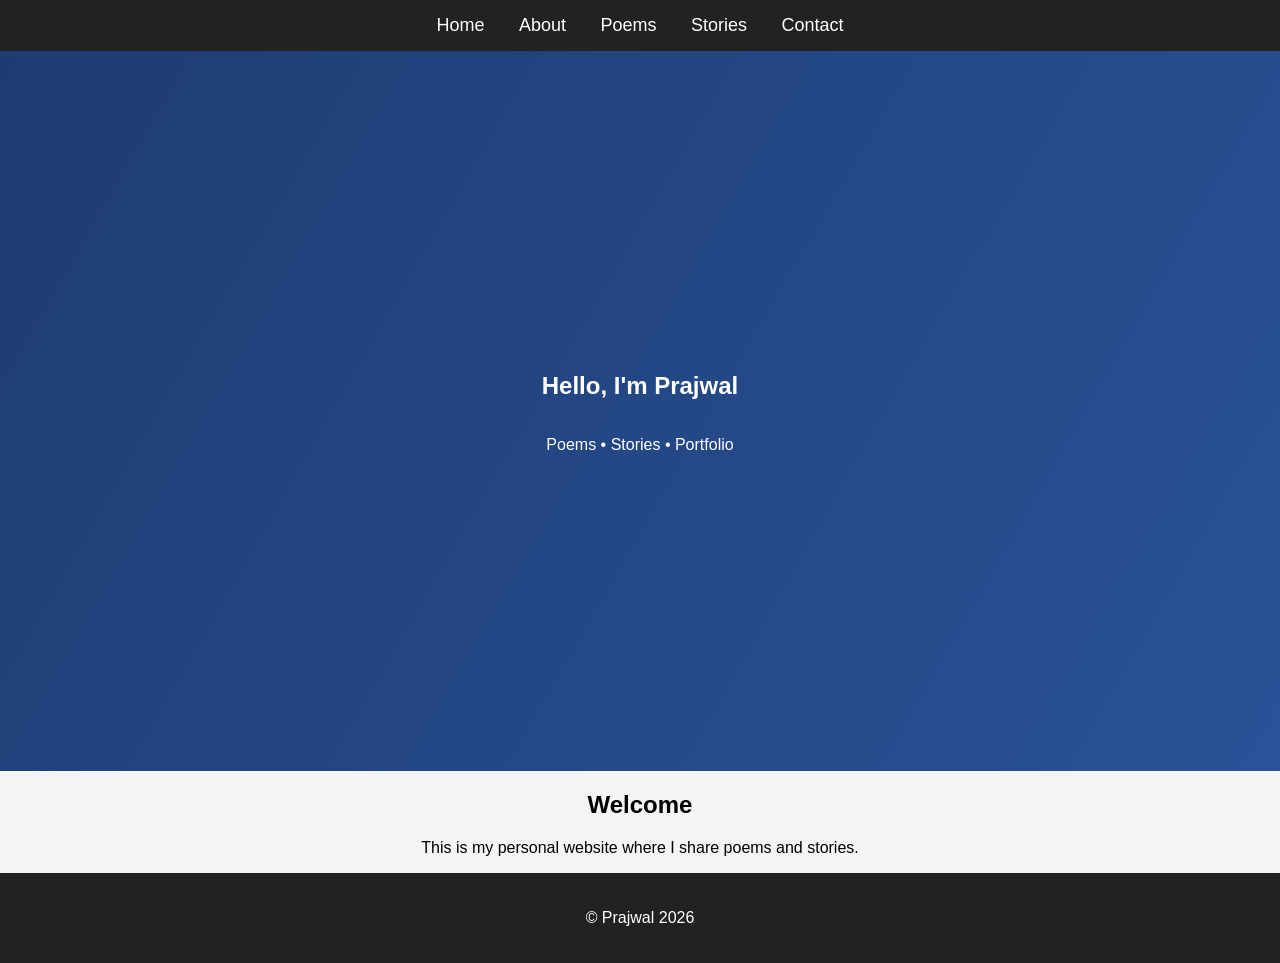
==== index.html @ 23731c1b "Add files via upload" ====
<!DOCTYPE html>
<html>

<head>

<title>Prajwal Portfolio</title>

<meta name="viewport" content="width=device-width, initial-scale=1.0">

<link rel="stylesheet" href="style.css">

</head>

<body>

<nav>

<a href="index.html">Home</a>
<a href="about.html">About</a>
<a href="poems.html">Poems</a>
<a href="stories.html">Stories</a>
<a href="contact.html">Contact</a>

</nav>

<section class="hero">

<h1>Hello, I'm Prajwal</h1>

<p>Poems • Stories • Portfolio</p>

</section>

<section>

<h2>Welcome</h2>

<p>This is my personal website where I share poems and stories.</p>

</section>

<footer>

<p>© Prajwal 2026</p>

</footer>

<script src="script.js"></script>

</body>

</html>
---- style.css ----
body{
font-family:Arial;
margin:0;
text-align:center;
background:#f4f4f4;
}

nav{
background:#222;
padding:15px;
}

nav a{
color:white;
margin:15px;
text-decoration:none;
font-size:18px;
}

nav a:hover{
color:yellow;
}

.hero{
height:80vh;
display:flex;
flex-direction:column;
justify-content:center;
align-items:center;
background:linear-gradient(120deg,#1e3c72,#2a5298);
color:white;
}

footer{
background:#222;
color:white;
padding:20px;
}
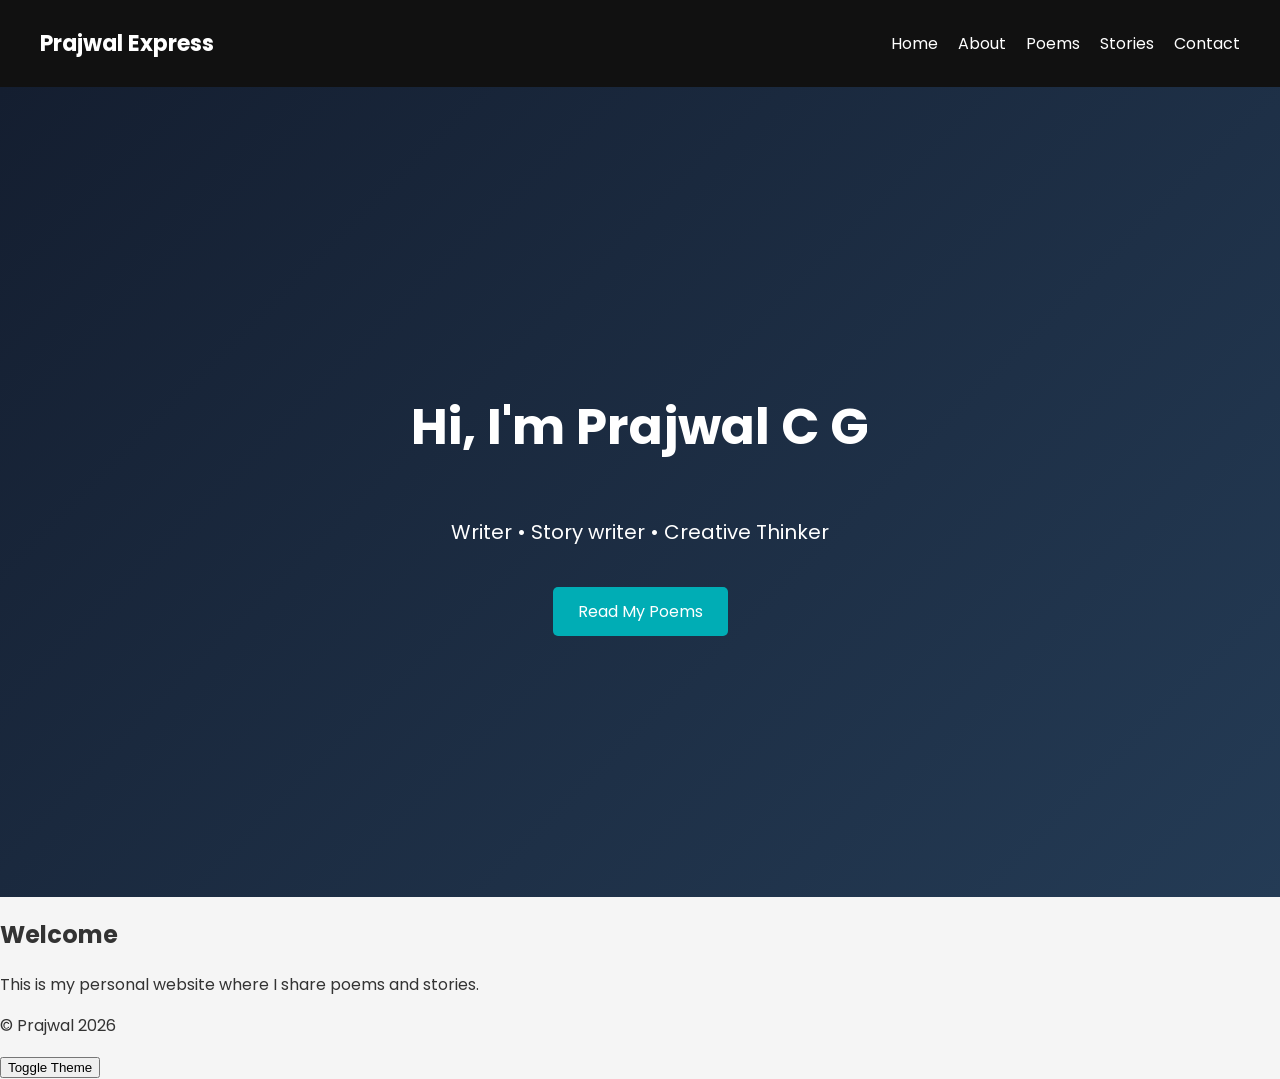
==== commit f9ed88cc: "Add files via upload" ====
--- a/index.html
+++ b/index.html
@@ -9,28 +9,37 @@
 
 <link rel="stylesheet" href="style.css">
 
+<link href="https://fonts.googleapis.com/css2?family=Poppins:wght@300;400;600&display=swap" rel="stylesheet">
+
 </head>
 
 <body>
 
-<nav>
+<nav class="navbar">
 
-<a href="index.html">Home</a>
-<a href="about.html">About</a>
-<a href="poems.html">Poems</a>
-<a href="stories.html">Stories</a>
-<a href="contact.html">Contact</a>
+<div class="logo">Prajwal Express</div>
+
+<ul class="nav-links">
+
+<li><a href="index.html">Home</a></li>
+<li><a href="about.html">About</a></li>
+<li><a href="poems.html">Poems</a></li>
+<li><a href="stories.html">Stories</a></li>
+<li><a href="contact.html">Contact</a></li>
+
+</ul>
 
 </nav>
 
 <section class="hero">
 
-<h1>Hello, I'm Prajwal</h1>
+<h1>Hi, I'm Prajwal C G </h1>
 
-<p>Poems • Stories • Portfolio</p>
+<p>Writer • Story writer • Creative Thinker</p>
+
+<a href="poems.html" class="btn">Read My Poems</a>
 
 </section>
-
 <section>
 
 <h2>Welcome</h2>
@@ -44,9 +53,9 @@
 <p>© Prajwal 2026</p>
 
 </footer>
-
+<button onclick="toggleTheme()">Toggle Theme</button>
 <script src="script.js"></script>
 
 </body>
 
-</html>+</html>
--- a/style.css
+++ b/style.css
@@ -1,38 +1,117 @@
 body{
-font-family:Arial;
+font-family:'Poppins',sans-serif;
 margin:0;
-text-align:center;
-background:#f4f4f4;
+background:#f5f5f5;
+color:#333;
 }
 
-nav{
-background:#222;
-padding:15px;
+/* Navbar */
+
+.navbar{
+display:flex;
+justify-content:space-between;
+align-items:center;
+background:#111;
+padding:15px 40px;
+position:sticky;
+top:0;
+z-index:1000;
+}
+.logo{
+color:white;
+font-size:22px;
+font-weight:bold;
 }
 
-nav a{
-color:white;
-margin:15px;
-text-decoration:none;
-font-size:18px;
+.nav-links{
+list-style:none;
+display:flex;
 }
 
-nav a:hover{
-color:yellow;
+.nav-links li{
+margin-left:20px;
 }
 
+.nav-links a{
+color:white;
+text-decoration:none;
+font-size:16px;
+}
+
+.nav-links a:hover{
+color:#00adb5;
+}
+
+/* Hero */
+
 .hero{
-height:80vh;
+height:90vh;
 display:flex;
 flex-direction:column;
 justify-content:center;
 align-items:center;
-background:linear-gradient(120deg,#1e3c72,#2a5298);
+text-align:center;
+background:linear-gradient(135deg,#141e30,#243b55);
 color:white;
 }
 
-footer{
-background:#222;
+.hero h1{
+font-size:50px;
+}
+
+.hero p{
+font-size:20px;
+margin-top:10px;
+}
+
+/* Button */
+
+.btn{
+margin-top:20px;
+padding:12px 25px;
+background:#00adb5;
 color:white;
+text-decoration:none;
+border-radius:5px;
+transition:0.3s;
+}
+
+.btn:hover{
+background:#008c92;
+transform:scale(1.05);
+}
+.card{
+background:white;
 padding:20px;
+margin:20px;
+border-radius:10px;
+box-shadow:0 5px 15px rgba(0,0,0,0.1);
+width:300px;
+}
+.hero{
+animation:fade 1.5s ease-in;
+}
+
+@keyframes fade{
+from{opacity:0; transform:translateY(20px);}
+to{opacity:1; transform:translateY(0);}
+}
+.dark{
+background:#121212;
+color:white;
+}
+@media (max-width:768px){
+
+.navbar{
+flex-direction:column;
+}
+
+.nav-links{
+flex-direction:column;
+}
+
+.hero h1{
+font-size:32px;
+}
+
 }
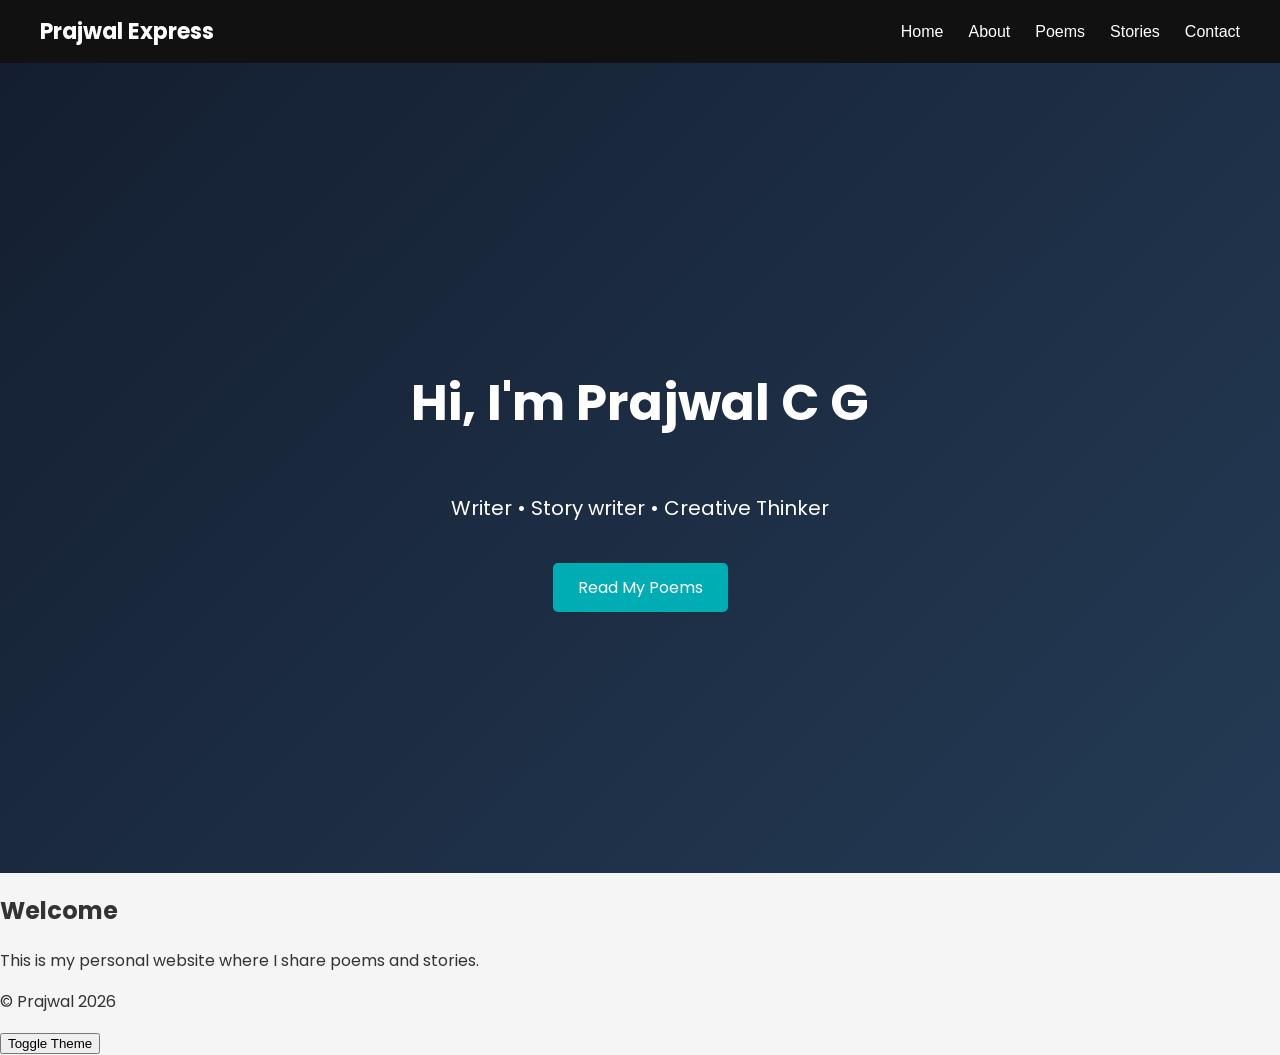
==== commit f85918b9: "Add files via upload" ====
--- a/index.html
+++ b/index.html
@@ -20,13 +20,11 @@
 <div class="logo">Prajwal Express</div>
 
 <ul class="nav-links">
-
 <li><a href="index.html">Home</a></li>
 <li><a href="about.html">About</a></li>
 <li><a href="poems.html">Poems</a></li>
 <li><a href="stories.html">Stories</a></li>
 <li><a href="contact.html">Contact</a></li>
-
 </ul>
 
 </nav>
--- a/style.css
+++ b/style.css
@@ -3,6 +3,13 @@
 margin:0;
 background:#f5f5f5;
 color:#333;
+
+body{
+font-family:'Poppins',sans-serif;
+margin:0;
+background:#f5f5f5;
+color:#333;
+}
 }
 
 /* Navbar */
@@ -23,23 +30,30 @@
 font-weight:bold;
 }
 
+.navbar{
+display:flex;
+justify-content:space-between;
+align-items:center;
+background:#111;
+padding:15px 40px;
+}
 .nav-links{
+display:flex;
 list-style:none;
-display:flex;
+gap:25px;
+margin:0;
+padding:0;
 }
 
 .nav-links li{
-margin-left:20px;
+list-style:none;
 }
 
 .nav-links a{
 color:white;
 text-decoration:none;
 font-size:16px;
-}
-
-.nav-links a:hover{
-color:#00adb5;
+font-weight:500;
 }
 
 /* Hero */
@@ -114,4 +128,9 @@
 font-size:32px;
 }
 
+}
+.logo{
+color:white;
+font-size:22px;
+font-weight:bold;
 }
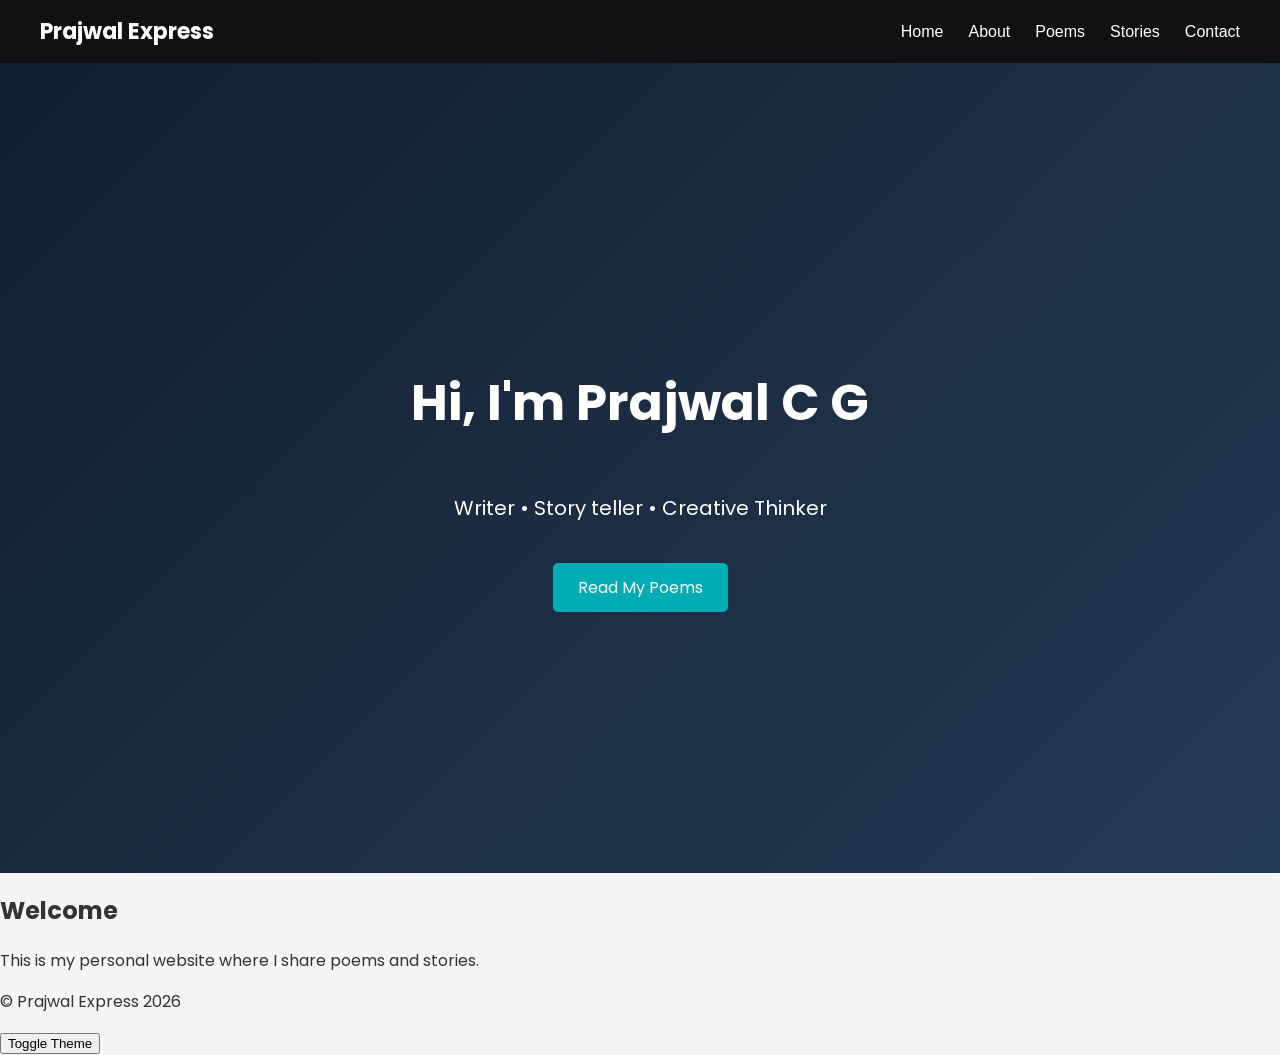
==== commit 6573a192: "Add files via upload" ====
--- a/index.html
+++ b/index.html
@@ -33,7 +33,7 @@
 
 <h1>Hi, I'm Prajwal C G </h1>
 
-<p>Writer • Story writer • Creative Thinker</p>
+<p>Writer • Story teller • Creative Thinker</p>
 
 <a href="poems.html" class="btn">Read My Poems</a>
 
@@ -48,7 +48,7 @@
 
 <footer>
 
-<p>© Prajwal 2026</p>
+<p>© Prajwal Express 2026</p>
 
 </footer>
 <button onclick="toggleTheme()">Toggle Theme</button>
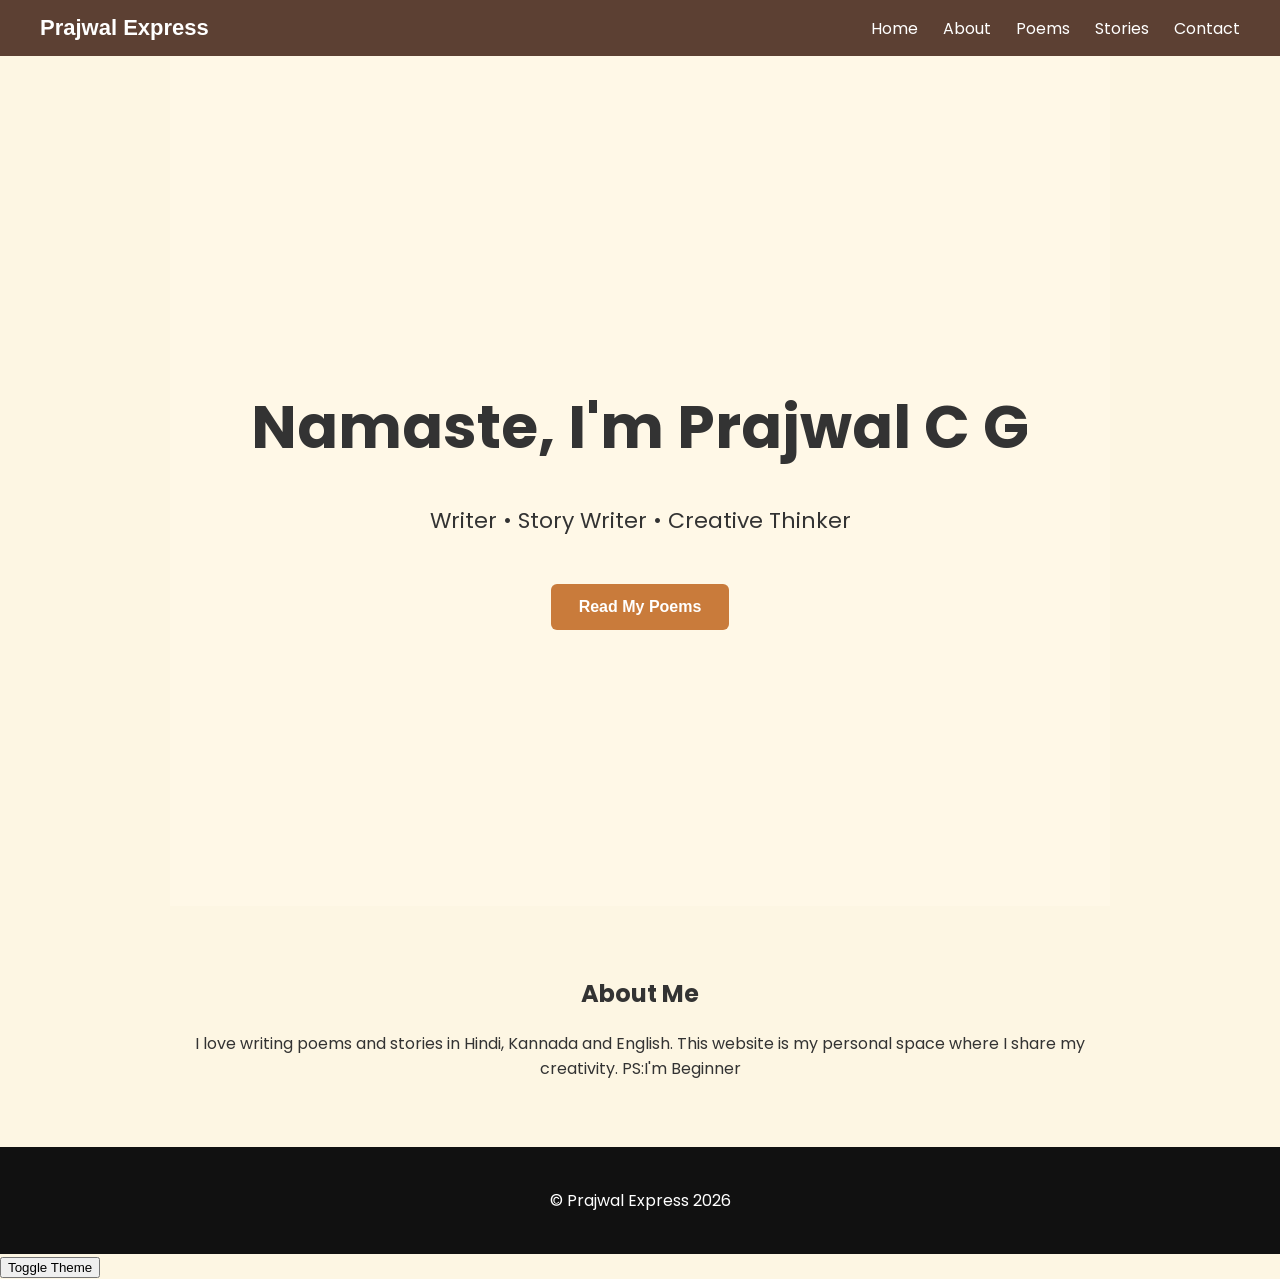
==== commit 281514c4: "Add files via upload" ====
--- a/index.html
+++ b/index.html
@@ -20,29 +20,36 @@
 <div class="logo">Prajwal Express</div>
 
 <ul class="nav-links">
+
 <li><a href="index.html">Home</a></li>
 <li><a href="about.html">About</a></li>
 <li><a href="poems.html">Poems</a></li>
 <li><a href="stories.html">Stories</a></li>
 <li><a href="contact.html">Contact</a></li>
+
 </ul>
 
 </nav>
 
 <section class="hero">
 
-<h1>Hi, I'm Prajwal C G </h1>
+<h1> Namaste, I'm Prajwal C G</h1>
 
-<p>Writer • Story teller • Creative Thinker</p>
+<p>Writer • Story Writer • Creative Thinker</p>
 
 <a href="poems.html" class="btn">Read My Poems</a>
 
 </section>
-<section>
 
-<h2>Welcome</h2>
+<section class="about">
 
-<p>This is my personal website where I share poems and stories.</p>
+<h2>About Me</h2>
+
+<p>
+I love writing poems and stories in Hindi, Kannada and English.
+This website is my personal space where I share my creativity.
+  PS:I'm Beginner
+</p>
 
 </section>
 
@@ -51,6 +58,7 @@
 <p>© Prajwal Express 2026</p>
 
 </footer>
+
 <button onclick="toggleTheme()">Toggle Theme</button>
 <script src="script.js"></script>
 
--- a/style.css
+++ b/style.css
@@ -1,42 +1,24 @@
 body{
 font-family:'Poppins',sans-serif;
 margin:0;
-background:#f5f5f5;
-color:#333;
-
-body{
-font-family:'Poppins',sans-serif;
-margin:0;
-background:#f5f5f5;
+background:#fdf6e3;   /* light cream */
 color:#333;
 }
-}
-
-/* Navbar */
+/* NAVBAR */
 
 .navbar{
 display:flex;
 justify-content:space-between;
 align-items:center;
-background:#111;
+background:#5c4033;
 padding:15px 40px;
-position:sticky;
-top:0;
-z-index:1000;
 }
 .logo{
 color:white;
 font-size:22px;
-font-weight:bold;
+font-weight:600;
 }
 
-.navbar{
-display:flex;
-justify-content:space-between;
-align-items:center;
-background:#111;
-padding:15px 40px;
-}
 .nav-links{
 display:flex;
 list-style:none;
@@ -45,18 +27,17 @@
 padding:0;
 }
 
-.nav-links li{
-list-style:none;
-}
-
 .nav-links a{
 color:white;
 text-decoration:none;
 font-size:16px;
-font-weight:500;
 }
 
-/* Hero */
+.nav-links a:hover{
+color:#00adb5;
+}
+
+/* HERO */
 
 .hero{
 height:90vh;
@@ -65,72 +46,49 @@
 justify-content:center;
 align-items:center;
 text-align:center;
-background:linear-gradient(135deg,#141e30,#243b55);
-color:white;
+background:#fff8e7;   /* cream background */
+color:#333;
+padding:20px;
 }
 
 .hero h1{
-font-size:50px;
+font-size:60px;
+margin-bottom:10px;
 }
 
 .hero p{
-font-size:20px;
-margin-top:10px;
+font-size:22px;
 }
 
-/* Button */
-
 .btn{
-margin-top:20px;
-padding:12px 25px;
-background:#00adb5;
+margin-top:25px;
+padding:14px 28px;
+background:#c97b3b;
 color:white;
 text-decoration:none;
-border-radius:5px;
+border-radius:6px;
+font-weight:600;
 transition:0.3s;
 }
 
 .btn:hover{
-background:#008c92;
-transform:scale(1.05);
-}
-.card{
-background:white;
-padding:20px;
-margin:20px;
-border-radius:10px;
-box-shadow:0 5px 15px rgba(0,0,0,0.1);
-width:300px;
-}
-.hero{
-animation:fade 1.5s ease-in;
+background:#a85f2b;
 }
 
-@keyframes fade{
-from{opacity:0; transform:translateY(20px);}
-to{opacity:1; transform:translateY(0);}
-}
-.dark{
-background:#121212;
-color:white;
-}
-@media (max-width:768px){
+/* CONTENT */
 
-.navbar{
-flex-direction:column;
+section{
+max-width:900px;
+margin:auto;
+padding:50px 20px;
+text-align:center;
 }
 
-.nav-links{
-flex-direction:column;
-}
+/* FOOTER */
 
-.hero h1{
-font-size:32px;
-}
-
-}
-.logo{
+footer{
+background:#111;
 color:white;
-font-size:22px;
-font-weight:bold;
+text-align:center;
+padding:25px;
 }
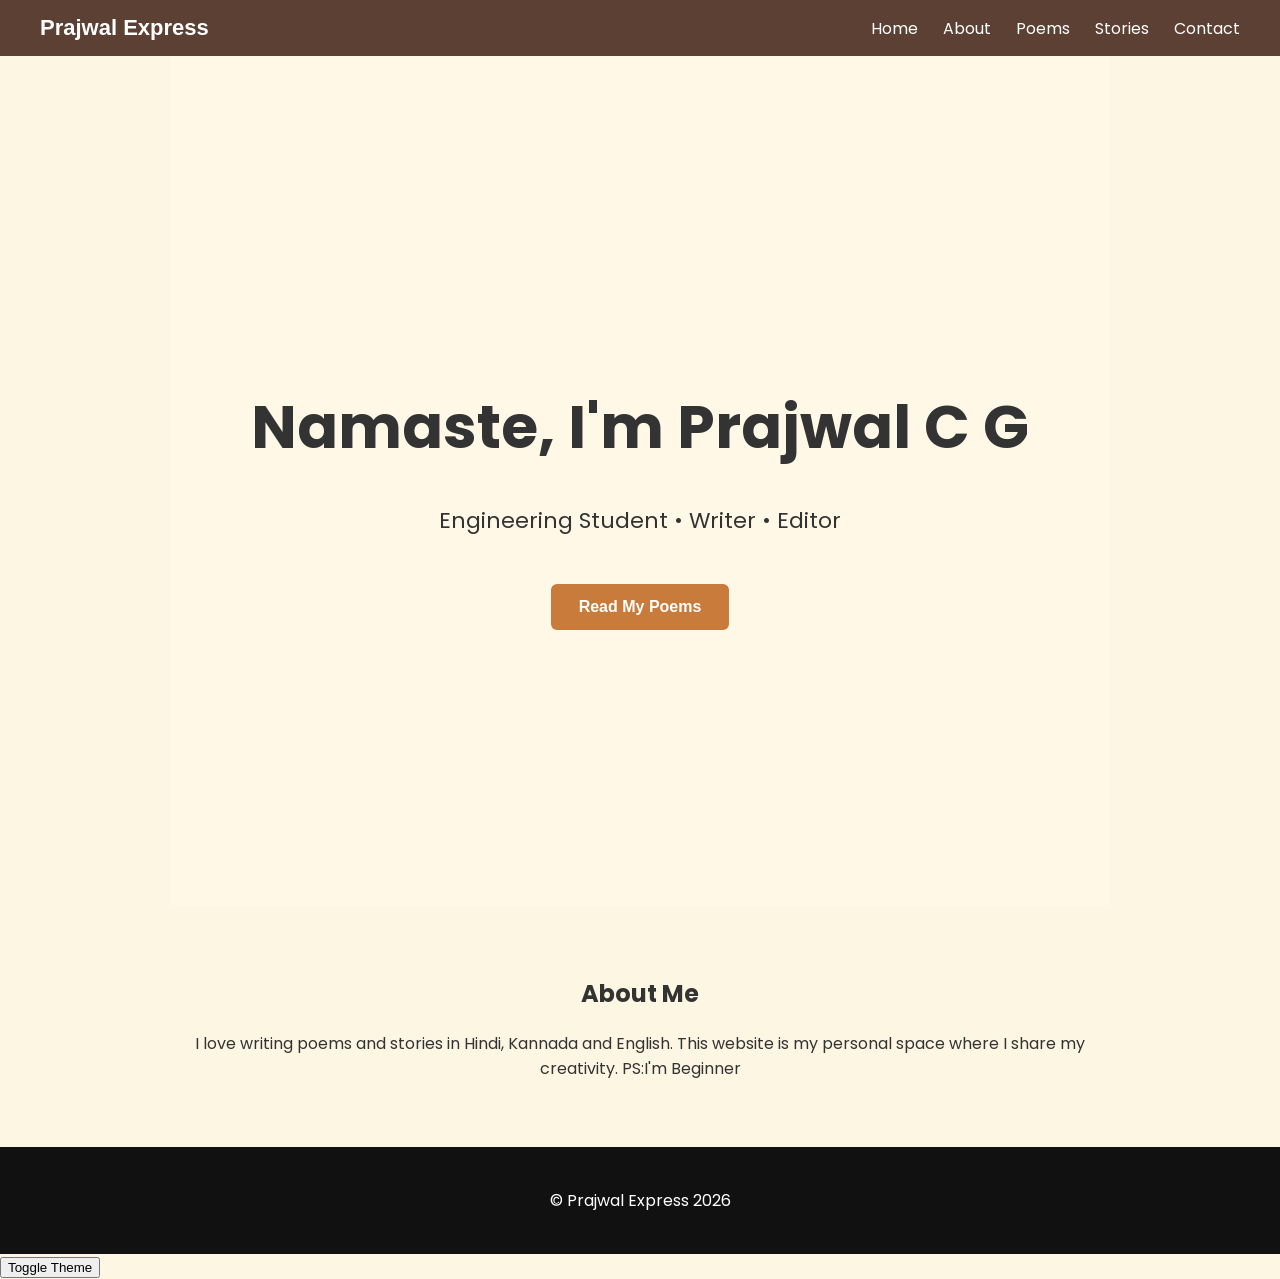
==== commit d6901c52: "Add files via upload" ====
--- a/index.html
+++ b/index.html
@@ -35,7 +35,7 @@
 
 <h1> Namaste, I'm Prajwal C G</h1>
 
-<p>Writer • Story Writer • Creative Thinker</p>
+<p>Engineering Student • Writer • Editor </p>
 
 <a href="poems.html" class="btn">Read My Poems</a>
 
